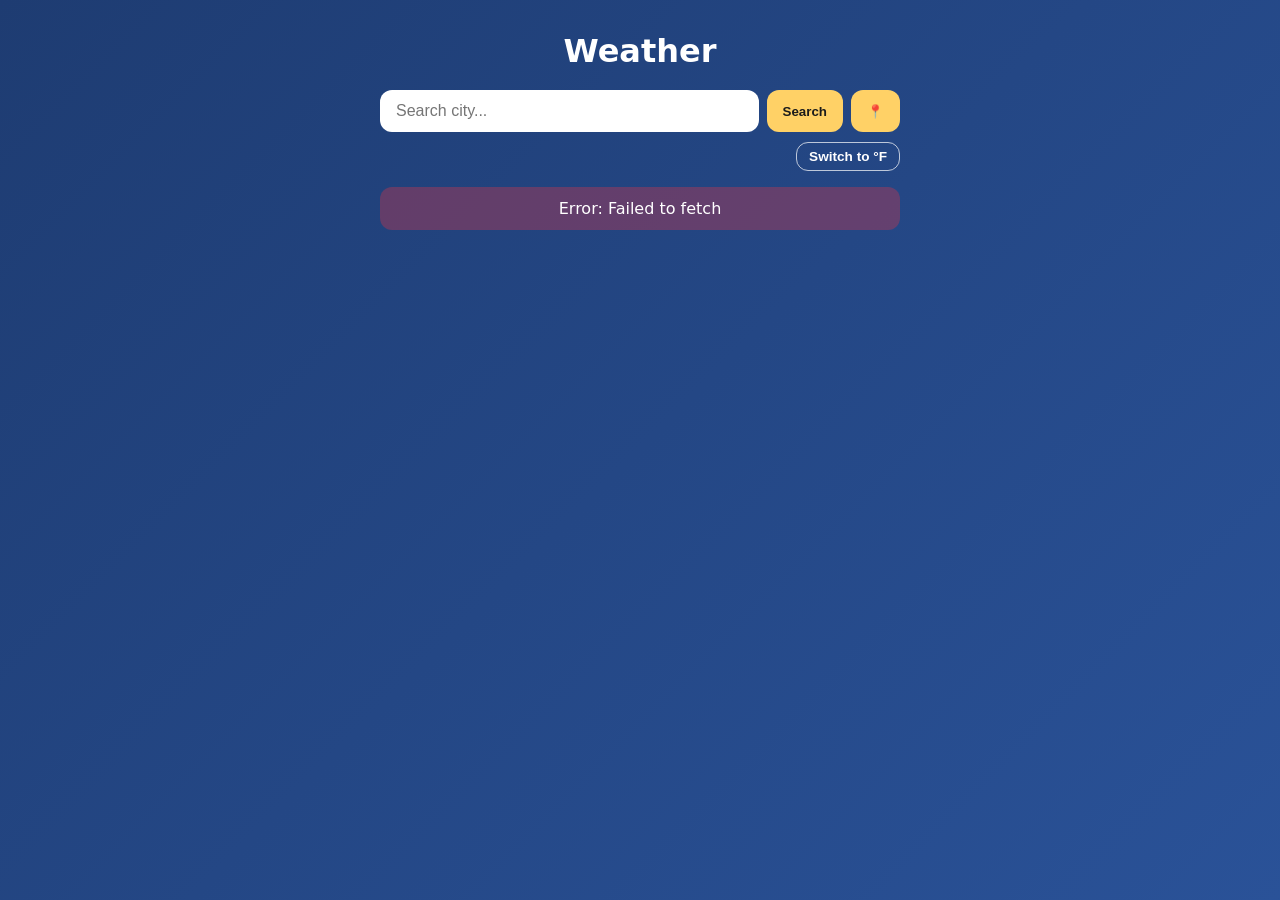
==== index.html @ fe25b0f4 "Weather App" ====
<!DOCTYPE html>
<html lang="en">
<head>
  <meta charset="UTF-8" />
  <meta name="viewport" content="width=device-width, initial-scale=1.0" />
  <title>Weather App</title>
  <link rel="stylesheet" href="style.css" />
</head>
<body>
  <main class="app">
    <h1>Weather</h1>

    <form id="search-form" class="search">
      <input id="city-input" type="text" placeholder="Search city..." autocomplete="off" required />
      <button type="submit">Search</button>
      <button type="button" id="locate-btn" title="Use my location">📍</button>
    </form>

    <div class="unit-toggle">
      <button id="unit-btn" type="button">Switch to °F</button>
    </div>

    <p id="status" class="status" hidden></p>

    <section id="current" class="card" hidden>
      <div class="current-top">
        <div>
          <h2 id="city-name"></h2>
          <p id="description" class="muted"></p>
        </div>
        <img id="icon" alt="weather icon" />
      </div>
      <div id="temp" class="temp"></div>
      <div class="details">
        <div><span class="muted">Feels like</span><strong id="feels"></strong></div>
        <div><span class="muted">Humidity</span><strong id="humidity"></strong></div>
        <div><span class="muted">Wind</span><strong id="wind"></strong></div>
        <div><span class="muted">Pressure</span><strong id="pressure"></strong></div>
      </div>
    </section>

    <section id="forecast-wrap" hidden>
      <h3>5-day forecast</h3>
      <div id="forecast" class="forecast"></div>
    </section>
  </main>

  <script src="script.js"></script>
</body>
</html>
---- style.css ----
:root {
  --bg1: #1e3c72;
  --bg2: #2a5298;
  --card: rgba(255, 255, 255, 0.12);
  --text: #ffffff;
  --muted: rgba(255, 255, 255, 0.7);
  --accent: #ffd166;
}

* { box-sizing: border-box; margin: 0; padding: 0; }

body {
  min-height: 100vh;
  font-family: "Segoe UI", system-ui, -apple-system, sans-serif;
  color: var(--text);
  background: linear-gradient(135deg, var(--bg1), var(--bg2));
  display: flex;
  justify-content: center;
  padding: 32px 16px;
}

.app { width: 100%; max-width: 520px; }

h1 { text-align: center; margin-bottom: 20px; font-weight: 600; }

.search { display: flex; gap: 8px; }

.search input {
  flex: 1;
  padding: 12px 16px;
  border-radius: 12px;
  border: none;
  font-size: 1rem;
  outline: none;
}

button {
  padding: 12px 16px;
  border: none;
  border-radius: 12px;
  background: var(--accent);
  color: #1b1b1b;
  font-weight: 600;
  cursor: pointer;
  transition: transform 0.1s, opacity 0.2s;
}
button:hover { opacity: 0.9; }
button:active { transform: scale(0.97); }

.unit-toggle { text-align: right; margin: 10px 0 16px; }
.unit-toggle button {
  background: transparent;
  color: var(--text);
  border: 1px solid var(--muted);
  padding: 6px 12px;
  font-size: 0.85rem;
}

.status { text-align: center; padding: 12px; border-radius: 12px; background: var(--card); }
.status.error { background: rgba(220, 53, 69, 0.35); }

.card {
  background: var(--card);
  backdrop-filter: blur(10px);
  border-radius: 20px;
  padding: 24px;
  margin-bottom: 24px;
}

.current-top { display: flex; justify-content: space-between; align-items: center; }
.current-top img { width: 90px; height: 90px; }
.muted { color: var(--muted); text-transform: capitalize; }
.temp { font-size: 4rem; font-weight: 300; margin: 8px 0 16px; }

.details { display: grid; grid-template-columns: repeat(2, 1fr); gap: 12px; }
.details div { background: rgba(255, 255, 255, 0.08); border-radius: 12px; padding: 10px 12px; display: flex; flex-direction: column; gap: 2px; }
.details .muted { font-size: 0.8rem; }

h3 { margin-bottom: 12px; font-weight: 500; }

.forecast { display: grid; grid-template-columns: repeat(auto-fit, minmax(90px, 1fr)); gap: 10px; }
.day { background: var(--card); border-radius: 16px; padding: 12px 8px; text-align: center; }
.day img { width: 50px; height: 50px; }
.day .d { font-size: 0.85rem; color: var(--muted); }
.day .t { font-weight: 600; }
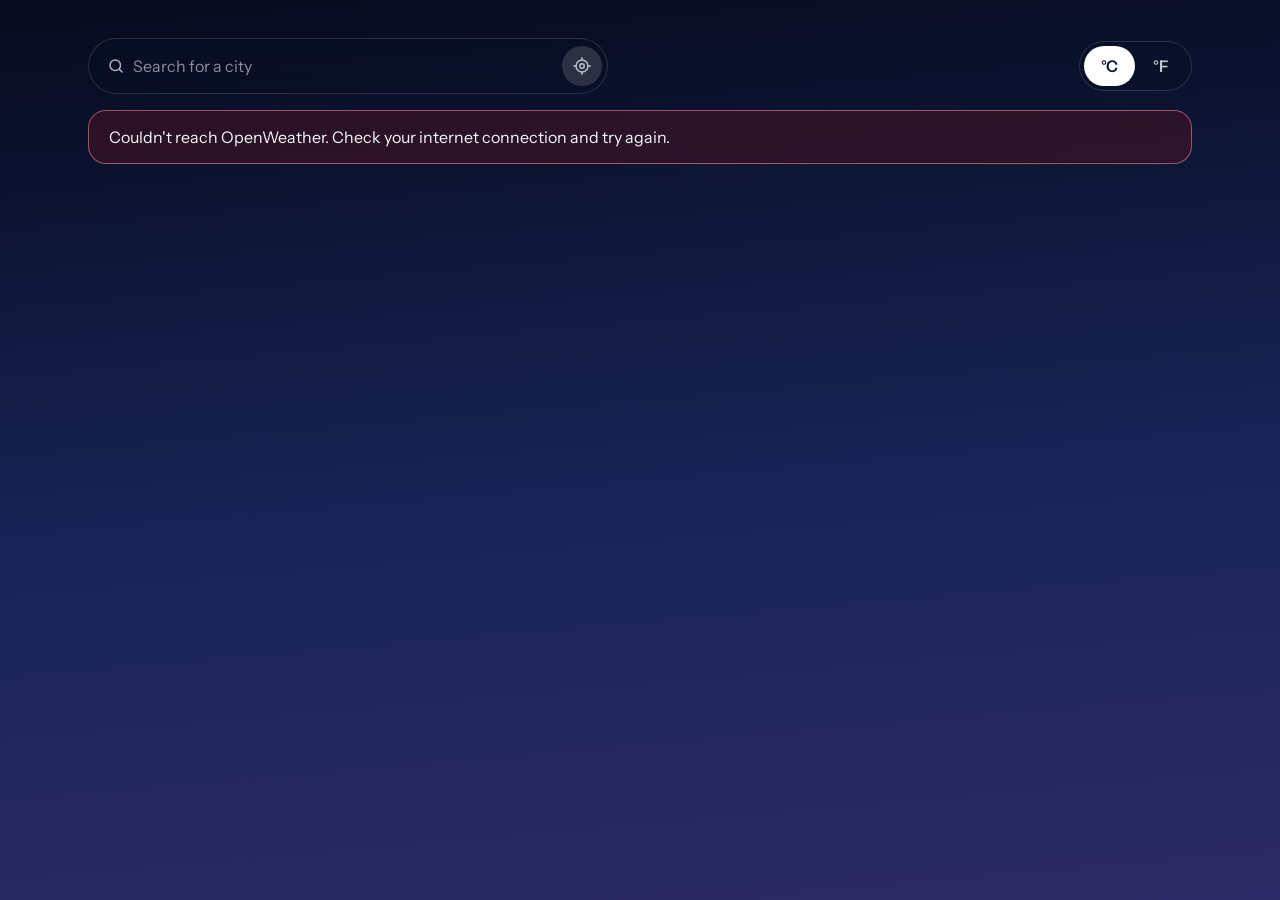
==== commit b88e1b94: "New UI" ====
--- a/index.html
+++ b/index.html
@@ -3,48 +3,81 @@
 <head>
   <meta charset="UTF-8" />
   <meta name="viewport" content="width=device-width, initial-scale=1.0" />
-  <title>Weather App</title>
+  <meta name="color-scheme" content="dark" />
+  <title>Weather</title>
+  <link rel="preconnect" href="https://fonts.googleapis.com" />
+  <link rel="preconnect" href="https://fonts.gstatic.com" crossorigin />
+  <link href="https://fonts.googleapis.com/css2?family=Bricolage+Grotesque:opsz,wght@12..96,200..800&family=Instrument+Sans:wght@400..700&display=swap" rel="stylesheet" />
   <link rel="stylesheet" href="style.css" />
 </head>
-<body>
-  <main class="app">
-    <h1>Weather</h1>
+<body data-sky="clear-night">
+  <canvas id="fx" aria-hidden="true"></canvas>
 
-    <form id="search-form" class="search">
-      <input id="city-input" type="text" placeholder="Search city..." autocomplete="off" required />
-      <button type="submit">Search</button>
-      <button type="button" id="locate-btn" title="Use my location">📍</button>
-    </form>
+  <div class="shell">
+    <header class="top">
+      <form id="search-form" class="search" role="search">
+        <svg width="18" height="18" viewBox="0 0 24 24" fill="none" stroke="currentColor" stroke-width="2" stroke-linecap="round" aria-hidden="true"><circle cx="11" cy="11" r="7"/><path d="m20 20-3.5-3.5"/></svg>
+        <input id="city-input" type="search" placeholder="Search for a city" aria-label="City" autocomplete="off" />
+        <button type="button" id="locate-btn" class="icon-btn" aria-label="Use my location" title="Use my location">
+          <svg width="18" height="18" viewBox="0 0 24 24" fill="none" stroke="currentColor" stroke-width="2" stroke-linecap="round" aria-hidden="true"><circle cx="12" cy="12" r="3"/><circle cx="12" cy="12" r="8"/><path d="M12 1v3M12 20v3M1 12h3M20 12h3"/></svg>
+        </button>
+      </form>
 
-    <div class="unit-toggle">
-      <button id="unit-btn" type="button">Switch to °F</button>
-    </div>
+      <div class="seg" role="group" aria-label="Temperature unit">
+        <button type="button" data-unit="metric" aria-pressed="true">°C</button>
+        <button type="button" data-unit="imperial" aria-pressed="false">°F</button>
+      </div>
+    </header>
 
-    <p id="status" class="status" hidden></p>
+    <div id="notice" class="notice" role="status" hidden></div>
 
-    <section id="current" class="card" hidden>
-      <div class="current-top">
-        <div>
-          <h2 id="city-name"></h2>
-          <p id="description" class="muted"></p>
-        </div>
-        <img id="icon" alt="weather icon" />
-      </div>
-      <div id="temp" class="temp"></div>
-      <div class="details">
-        <div><span class="muted">Feels like</span><strong id="feels"></strong></div>
-        <div><span class="muted">Humidity</span><strong id="humidity"></strong></div>
-        <div><span class="muted">Wind</span><strong id="wind"></strong></div>
-        <div><span class="muted">Pressure</span><strong id="pressure"></strong></div>
-      </div>
+    <section id="setup" class="panel setup" hidden>
+      <h2>Connect OpenWeather</h2>
+      <p>Paste your free API key to load live weather. It's saved only in this browser.</p>
+      <form id="key-form">
+        <input id="key-input" type="text" placeholder="API key" aria-label="OpenWeather API key" autocomplete="off" spellcheck="false" />
+        <button class="btn" type="submit">Save key</button>
+      </form>
+      <p style="margin:16px 0 0"><a href="https://home.openweathermap.org/api_keys" target="_blank" rel="noopener">Get a free key</a></p>
     </section>
 
-    <section id="forecast-wrap" hidden>
-      <h3>5-day forecast</h3>
-      <div id="forecast" class="forecast"></div>
-    </section>
-  </main>
+    <main id="dash" class="dash" hidden>
+      <section class="hero" aria-labelledby="city-name">
+        <h1 id="city-name" class="where"></h1>
+        <p id="local-time" class="when"></p>
+        <div class="temp-row">
+          <span id="temp" class="temp"></span>
+          <img id="icon" class="hero-icon" alt="" />
+        </div>
+        <p id="description" class="desc"></p>
+        <p id="hilo" class="hilo"></p>
+      </section>
 
+      <section class="panel details" aria-label="Current conditions">
+        <dl class="specs">
+          <div><dt>Feels like</dt><dd id="feels"></dd></div>
+          <div><dt>Humidity</dt><dd id="humidity"></dd></div>
+          <div><dt>Wind</dt><dd id="wind"></dd></div>
+          <div><dt>Pressure</dt><dd id="pressure"></dd></div>
+          <div><dt>Visibility</dt><dd id="visibility"></dd></div>
+          <div><dt>Cloud cover</dt><dd id="clouds"></dd></div>
+        </dl>
+      </section>
+
+      <section class="panel rain" aria-labelledby="rain-headline">
+        <h2 id="rain-headline" class="rain-headline"></h2>
+        <p id="rain-detail" class="rain-detail"></p>
+        <div id="chart" class="chart" role="img"></div>
+      </section>
+
+      <section class="panel week" aria-labelledby="week-title">
+        <h2 id="week-title" class="panel-title">Next 5 days</h2>
+        <ul id="days" class="days"></ul>
+      </section>
+    </main>
+  </div>
+
+  <script src="core.js"></script>
   <script src="script.js"></script>
 </body>
 </html>
--- a/style.css
+++ b/style.css
@@ -1,85 +1,303 @@
+/* The sky colours are registered as real colour properties so the background can fade between conditions. */
+@property --sky-a { syntax: "<color>"; inherits: true; initial-value: #0a1124; }
+@property --sky-b { syntax: "<color>"; inherits: true; initial-value: #1b2a55; }
+@property --sky-c { syntax: "<color>"; inherits: true; initial-value: #3a3566; }
+
 :root {
-  --bg1: #1e3c72;
-  --bg2: #2a5298;
-  --card: rgba(255, 255, 255, 0.12);
-  --text: #ffffff;
-  --muted: rgba(255, 255, 255, 0.7);
-  --accent: #ffd166;
-}
-
-* { box-sizing: border-box; margin: 0; padding: 0; }
+  --ink: #f6f8fc;
+  --ink-soft: rgba(246, 248, 252, 0.78);
+  --ink-faint: rgba(246, 248, 252, 0.55);
+  --glass: rgba(9, 16, 34, 0.32);
+  --glass-edge: rgba(255, 255, 255, 0.14);
+  --line: rgba(255, 255, 255, 0.12);
+  --rain: #8fdcff;
+  --radius-lg: 28px;
+  --display: "Bricolage Grotesque", "Avenir Next", "Segoe UI", system-ui, sans-serif;
+  --body: "Instrument Sans", system-ui, -apple-system, "Segoe UI", sans-serif;
+  color-scheme: dark;
+}
+
+/* ---------- sky themes (set from JS via body[data-sky]) ---------- */
+body[data-sky="clear-day"]    { --sky-a: #1a4aa8; --sky-b: #3578cf; --sky-c: #e8a56e; }
+body[data-sky="clear-night"]  { --sky-a: #060a1c; --sky-b: #172457; --sky-c: #3b2f6e; }
+body[data-sky="clouds-day"]   { --sky-a: #40506a; --sky-b: #70839d; --sky-c: #aab5c2; }
+body[data-sky="clouds-night"] { --sky-a: #0f1522; --sky-b: #232d3f; --sky-c: #3a4558; }
+body[data-sky="rain-day"]     { --sky-a: #1b3050; --sky-b: #38567a; --sky-c: #6685a4; }
+body[data-sky="rain-night"]   { --sky-a: #0a1120; --sky-b: #17263d; --sky-c: #2b4260; }
+body[data-sky^="storm"]       { --sky-a: #0f0e1a; --sky-b: #272241; --sky-c: #4a3f6b; }
+body[data-sky="snow-day"]     { --sky-a: #566d8c; --sky-b: #8aa0ba; --sky-c: #d0dbe8; }
+body[data-sky="snow-night"]   { --sky-a: #131c2e; --sky-b: #2c3c57; --sky-c: #566b8a; }
+body[data-sky="mist-day"]     { --sky-a: #4a5359; --sky-b: #7b858c; --sky-c: #b0b6ba; }
+body[data-sky="mist-night"]   { --sky-a: #12171b; --sky-b: #2a3238; --sky-c: #454f57; }
+
+* { box-sizing: border-box; }
+[hidden] { display: none !important; }
 
 body {
+  margin: 0;
   min-height: 100vh;
-  font-family: "Segoe UI", system-ui, -apple-system, sans-serif;
-  color: var(--text);
-  background: linear-gradient(135deg, var(--bg1), var(--bg2));
+  min-height: 100dvh;
+  font-family: var(--body);
+  font-size: 1rem;
+  line-height: 1.5;
+  color: var(--ink);
+  transition: --sky-a 1.4s ease, --sky-b 1.4s ease, --sky-c 1.4s ease;
+  -webkit-font-smoothing: antialiased;
+}
+
+/* The sky is a fixed layer behind the page. This is more reliable on phones than background-attachment: fixed. */
+html { background: #0a1124; }
+body::before {
+  content: "";
+  position: fixed;
+  inset: 0;
+  z-index: -1;
+  background: linear-gradient(175deg, var(--sky-a) 0%, var(--sky-b) 55%, var(--sky-c) 130%);
+}
+
+#fx { position: fixed; inset: 0; z-index: 0; pointer-events: none; }
+
+.shell {
+  position: relative;
+  z-index: 1;
+  max-width: 1180px;
+  margin: 0 auto;
+  padding: clamp(16px, 3vw, 40px);
+}
+
+:where(button, input, a):focus-visible { outline: 2px solid #fff; outline-offset: 2px; }
+
+/* ---------- top bar ---------- */
+.top { display: flex; flex-wrap: wrap; align-items: center; justify-content: space-between; gap: 12px; }
+
+.search {
+  flex: 1 1 320px;
+  max-width: 520px;
   display: flex;
-  justify-content: center;
-  padding: 32px 16px;
-}
-
-.app { width: 100%; max-width: 520px; }
-
-h1 { text-align: center; margin-bottom: 20px; font-weight: 600; }
-
-.search { display: flex; gap: 8px; }
-
+  align-items: center;
+  gap: 8px;
+  padding: 5px 5px 5px 18px;
+  border-radius: 999px;
+  background: var(--glass);
+  border: 1px solid var(--glass-edge);
+  -webkit-backdrop-filter: blur(18px);
+  backdrop-filter: blur(18px);
+}
+.search:focus-within { outline: 2px solid #fff; outline-offset: 2px; }
+.search svg { flex: none; opacity: 0.7; }
 .search input {
   flex: 1;
-  padding: 12px 16px;
-  border-radius: 12px;
-  border: none;
-  font-size: 1rem;
+  min-width: 0;
+  padding: 10px 0;
+  border: 0;
   outline: none;
-}
-
-button {
-  padding: 12px 16px;
-  border: none;
-  border-radius: 12px;
-  background: var(--accent);
-  color: #1b1b1b;
+  background: none;
+  color: inherit;
+  font: inherit;
+}
+.search input::placeholder { color: var(--ink-faint); }
+
+.icon-btn {
+  flex: none;
+  display: grid;
+  place-items: center;
+  width: 40px;
+  height: 40px;
+  border: 0;
+  border-radius: 50%;
+  background: rgba(255, 255, 255, 0.14);
+  color: inherit;
+  cursor: pointer;
+  transition: background 0.2s;
+}
+.icon-btn:hover { background: rgba(255, 255, 255, 0.26); }
+
+.seg {
+  display: inline-flex;
+  padding: 4px;
+  border-radius: 999px;
+  background: var(--glass);
+  border: 1px solid var(--glass-edge);
+  -webkit-backdrop-filter: blur(18px);
+  backdrop-filter: blur(18px);
+}
+.seg button {
+  min-width: 3.2rem;
+  padding: 8px 16px;
+  border: 0;
+  border-radius: 999px;
+  background: none;
+  color: var(--ink-soft);
+  font: inherit;
   font-weight: 600;
   cursor: pointer;
-  transition: transform 0.1s, opacity 0.2s;
-}
-button:hover { opacity: 0.9; }
-button:active { transform: scale(0.97); }
-
-.unit-toggle { text-align: right; margin: 10px 0 16px; }
-.unit-toggle button {
-  background: transparent;
-  color: var(--text);
-  border: 1px solid var(--muted);
-  padding: 6px 12px;
-  font-size: 0.85rem;
-}
-
-.status { text-align: center; padding: 12px; border-radius: 12px; background: var(--card); }
-.status.error { background: rgba(220, 53, 69, 0.35); }
-
-.card {
-  background: var(--card);
-  backdrop-filter: blur(10px);
-  border-radius: 20px;
-  padding: 24px;
-  margin-bottom: 24px;
-}
-
-.current-top { display: flex; justify-content: space-between; align-items: center; }
-.current-top img { width: 90px; height: 90px; }
-.muted { color: var(--muted); text-transform: capitalize; }
-.temp { font-size: 4rem; font-weight: 300; margin: 8px 0 16px; }
-
-.details { display: grid; grid-template-columns: repeat(2, 1fr); gap: 12px; }
-.details div { background: rgba(255, 255, 255, 0.08); border-radius: 12px; padding: 10px 12px; display: flex; flex-direction: column; gap: 2px; }
-.details .muted { font-size: 0.8rem; }
-
-h3 { margin-bottom: 12px; font-weight: 500; }
-
-.forecast { display: grid; grid-template-columns: repeat(auto-fit, minmax(90px, 1fr)); gap: 10px; }
-.day { background: var(--card); border-radius: 16px; padding: 12px 8px; text-align: center; }
-.day img { width: 50px; height: 50px; }
-.day .d { font-size: 0.85rem; color: var(--muted); }
-.day .t { font-weight: 600; }+  transition: background 0.2s, color 0.2s;
+}
+.seg button[aria-pressed="true"] { background: #fff; color: #0c1426; }
+
+/* ---------- notices + setup ---------- */
+.notice {
+  margin-top: 16px;
+  padding: 14px 20px;
+  border-radius: 18px;
+  background: var(--glass);
+  border: 1px solid var(--glass-edge);
+  -webkit-backdrop-filter: blur(18px);
+  backdrop-filter: blur(18px);
+}
+.notice.is-error { border-color: rgba(255, 140, 140, 0.55); background: rgba(90, 20, 30, 0.42); }
+
+.panel {
+  border-radius: var(--radius-lg);
+  background: var(--glass);
+  border: 1px solid var(--glass-edge);
+  -webkit-backdrop-filter: blur(18px) saturate(1.2);
+  backdrop-filter: blur(18px) saturate(1.2);
+  padding: clamp(20px, 2.5vw, 32px);
+}
+.panel-title { margin: 0 0 8px; font-family: var(--display); font-size: 1.15rem; font-weight: 600; }
+
+.setup { max-width: 560px; margin: clamp(24px, 6vw, 72px) auto 0; }
+.setup h2 { margin: 0 0 6px; font-family: var(--display); font-size: 1.6rem; font-weight: 600; }
+.setup p { margin: 0 0 18px; color: var(--ink-soft); }
+.setup form { display: flex; gap: 8px; flex-wrap: wrap; }
+.setup input {
+  flex: 1 1 240px;
+  min-width: 0;
+  padding: 12px 16px;
+  border-radius: 14px;
+  border: 1px solid var(--glass-edge);
+  background: rgba(0, 0, 0, 0.25);
+  color: inherit;
+  font: inherit;
+}
+.btn {
+  padding: 12px 22px;
+  border: 0;
+  border-radius: 999px;
+  background: #fff;
+  color: #0c1426;
+  font: inherit;
+  font-weight: 600;
+  cursor: pointer;
+}
+.btn:hover { background: #e7eefc; }
+.setup a { color: var(--rain); }
+
+/* ---------- dashboard layout ---------- */
+.dash {
+  display: grid;
+  grid-template-columns: repeat(12, 1fr);
+  gap: 16px;
+  margin-top: clamp(20px, 4vw, 44px);
+  transition: opacity 0.3s;
+}
+.dash[aria-busy="true"] { opacity: 0.55; }
+.hero    { grid-column: 1 / 8; }
+.details { grid-column: 8 / 13; }
+.rain    { grid-column: 1 / 9; }
+.week    { grid-column: 9 / 13; }
+@media (max-width: 960px) {
+  .hero, .details, .rain, .week { grid-column: 1 / -1; }
+}
+
+/* ---------- hero: sits directly on the sky, no card ---------- */
+.hero {
+  display: flex;
+  flex-direction: column;
+  justify-content: center;
+  padding: clamp(8px, 2vw, 24px) 0;
+  text-shadow: 0 1px 28px rgba(0, 0, 0, 0.2);
+}
+.where { margin: 0; font-family: var(--display); font-size: clamp(1.4rem, 2.6vw, 2rem); font-weight: 600; letter-spacing: -0.01em; }
+.when { margin: 2px 0 0; color: var(--ink-soft); }
+.temp-row { display: flex; align-items: center; gap: clamp(8px, 2vw, 24px); margin-top: clamp(12px, 3vw, 32px); }
+.temp {
+  font-family: var(--display);
+  font-size: clamp(6.5rem, 18vw, 12.5rem);
+  font-weight: 250;
+  line-height: 0.82;
+  letter-spacing: -0.05em;
+  font-variant-numeric: tabular-nums;
+}
+.hero-icon { width: clamp(88px, 12vw, 148px); height: auto; filter: drop-shadow(0 8px 20px rgba(0, 0, 0, 0.25)); }
+.desc { margin: clamp(8px, 2vw, 18px) 0 0; font-family: var(--display); font-size: clamp(1.3rem, 2.4vw, 1.8rem); font-weight: 500; text-transform: capitalize; }
+.hilo { margin: 4px 0 0; color: var(--ink-soft); }
+
+/* ---------- details: one panel, hairline dividers ---------- */
+.details { padding: 0; overflow: hidden; align-self: center; }
+.specs { display: grid; grid-template-columns: 1fr 1fr; margin: 0; }
+.specs > div { padding: 18px 22px; }
+.specs > div:nth-child(n + 3) { border-top: 1px solid var(--line); }
+.specs > div:nth-child(even) { border-left: 1px solid var(--line); }
+.specs dt { color: var(--ink-soft); font-size: 0.9rem; }
+.specs dd { margin: 2px 0 0; font-family: var(--display); font-size: 1.6rem; font-weight: 500; font-variant-numeric: tabular-nums; }
+
+/* ---------- rain outlook: the focal point ---------- */
+.rain-headline {
+  margin: 0;
+  max-width: 22ch;
+  font-family: var(--display);
+  font-size: clamp(1.7rem, 3.2vw, 2.5rem);
+  font-weight: 500;
+  line-height: 1.1;
+  letter-spacing: -0.02em;
+  text-wrap: balance;
+}
+.rain-detail { margin: 10px 0 0; color: var(--ink-soft); max-width: 52ch; }
+
+.chart { margin-top: 26px; overflow-x: auto; padding-bottom: 4px; }
+.chart-inner { min-width: 560px; }
+.pops, .slots { display: flex; }
+.pops > *, .slots > * { flex: 1 1 0; text-align: center; }
+.pop { font-weight: 600; font-variant-numeric: tabular-nums; color: var(--ink-soft); }
+.pop.zero { opacity: 0.5; font-weight: 500; }
+.pop.is-peak { color: var(--rain); font-size: 1.1rem; }
+
+.curve { display: block; width: 100%; height: 110px; margin: 4px 0; animation: sweep 1.2s cubic-bezier(0.3, 0.7, 0.2, 1) both; }
+.curve .area { fill: url(#rainFill); }
+.curve .line { fill: none; stroke: var(--rain); stroke-width: 2.5; stroke-linejoin: round; vector-effect: non-scaling-stroke; }
+@keyframes sweep { from { clip-path: inset(0 100% 0 0); } to { clip-path: inset(0 0 0 0); } }
+
+.slot { display: flex; flex-direction: column; align-items: center; gap: 2px; padding-top: 8px; border-top: 1px solid var(--line); }
+.slot .t { color: var(--ink-soft); font-size: 0.9rem; }
+.slot .c { font-weight: 600; font-variant-numeric: tabular-nums; }
+.slot .mm { min-height: 1.4em; color: var(--rain); font-size: 0.82rem; font-variant-numeric: tabular-nums; }
+
+/* ---------- 5-day list ---------- */
+.days { list-style: none; margin: 8px 0 0; padding: 0; }
+.days li {
+  display: grid;
+  grid-template-columns: 3.2rem 36px 1fr auto;
+  align-items: center;
+  gap: 10px;
+  padding: 8px 0;
+  border-top: 1px solid var(--line);
+}
+.days li:first-child { border-top: 0; }
+.dn { font-weight: 600; }
+.chance { display: flex; align-items: center; gap: 8px; }
+.chance .bar { flex: 1; height: 6px; border-radius: 3px; background: rgba(255, 255, 255, 0.16); overflow: hidden; }
+.chance .bar i { display: block; height: 100%; border-radius: 3px; background: var(--rain); }
+.chance b { min-width: 2.6rem; text-align: right; font-size: 0.9rem; font-weight: 600; font-variant-numeric: tabular-nums; }
+.range { display: flex; gap: 8px; font-variant-numeric: tabular-nums; }
+.range .lo { color: var(--ink-faint); }
+.range .hi { font-weight: 600; }
+
+@media (max-width: 600px) {
+  .specs > div { padding: 14px 16px; }
+  .specs dd { font-size: 1.35rem; }
+
+  /* Fit all eight time slots on a phone instead of scrolling sideways. */
+  .chart-inner { min-width: 0; }
+  .pop { font-size: 0.78rem; }
+  .pop.is-peak { font-size: 0.85rem; }
+  .slot .t { font-size: 0.72rem; }
+  .slot .c { font-size: 0.85rem; }
+  .slot .mm { font-size: 0.66rem; }
+  .slot img { width: 28px; height: 28px; }
+}
+
+@media (prefers-reduced-motion: reduce) {
+  body, .dash, .curve { transition: none; animation: none; }
+}
